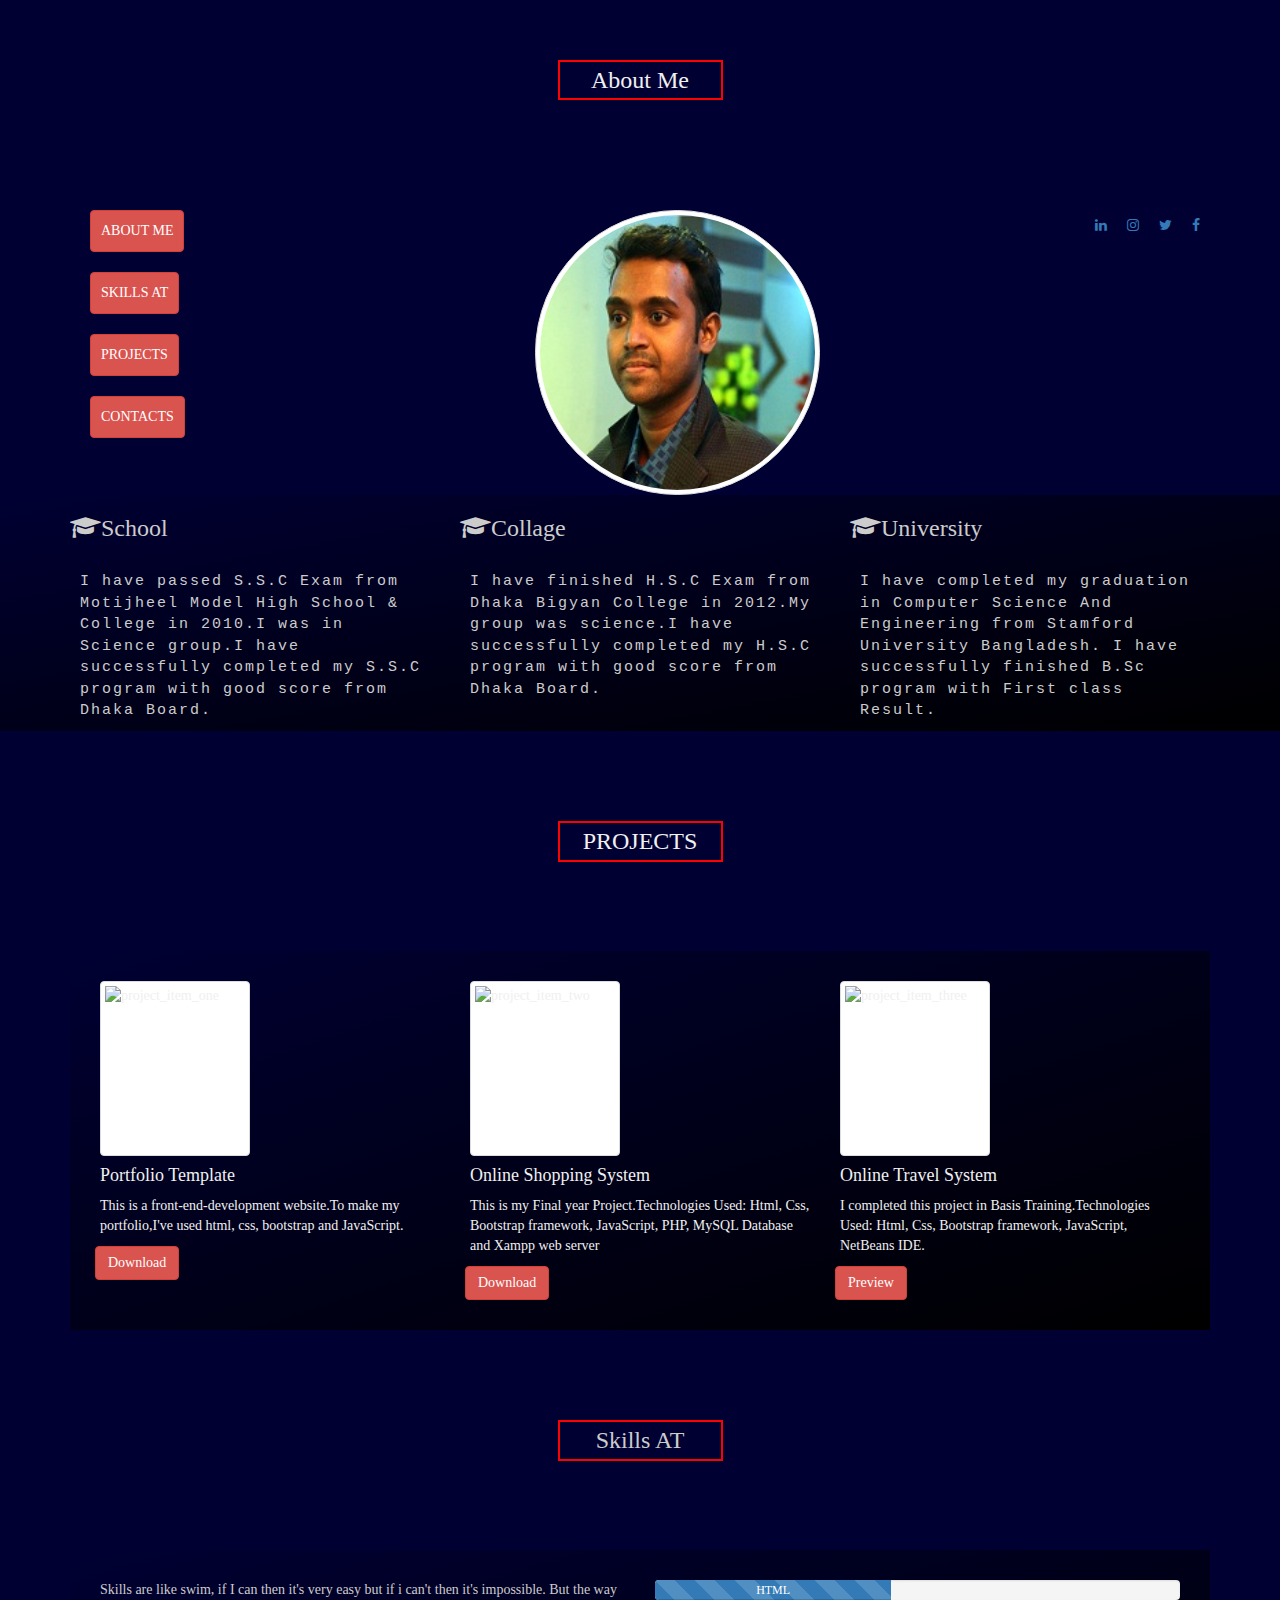
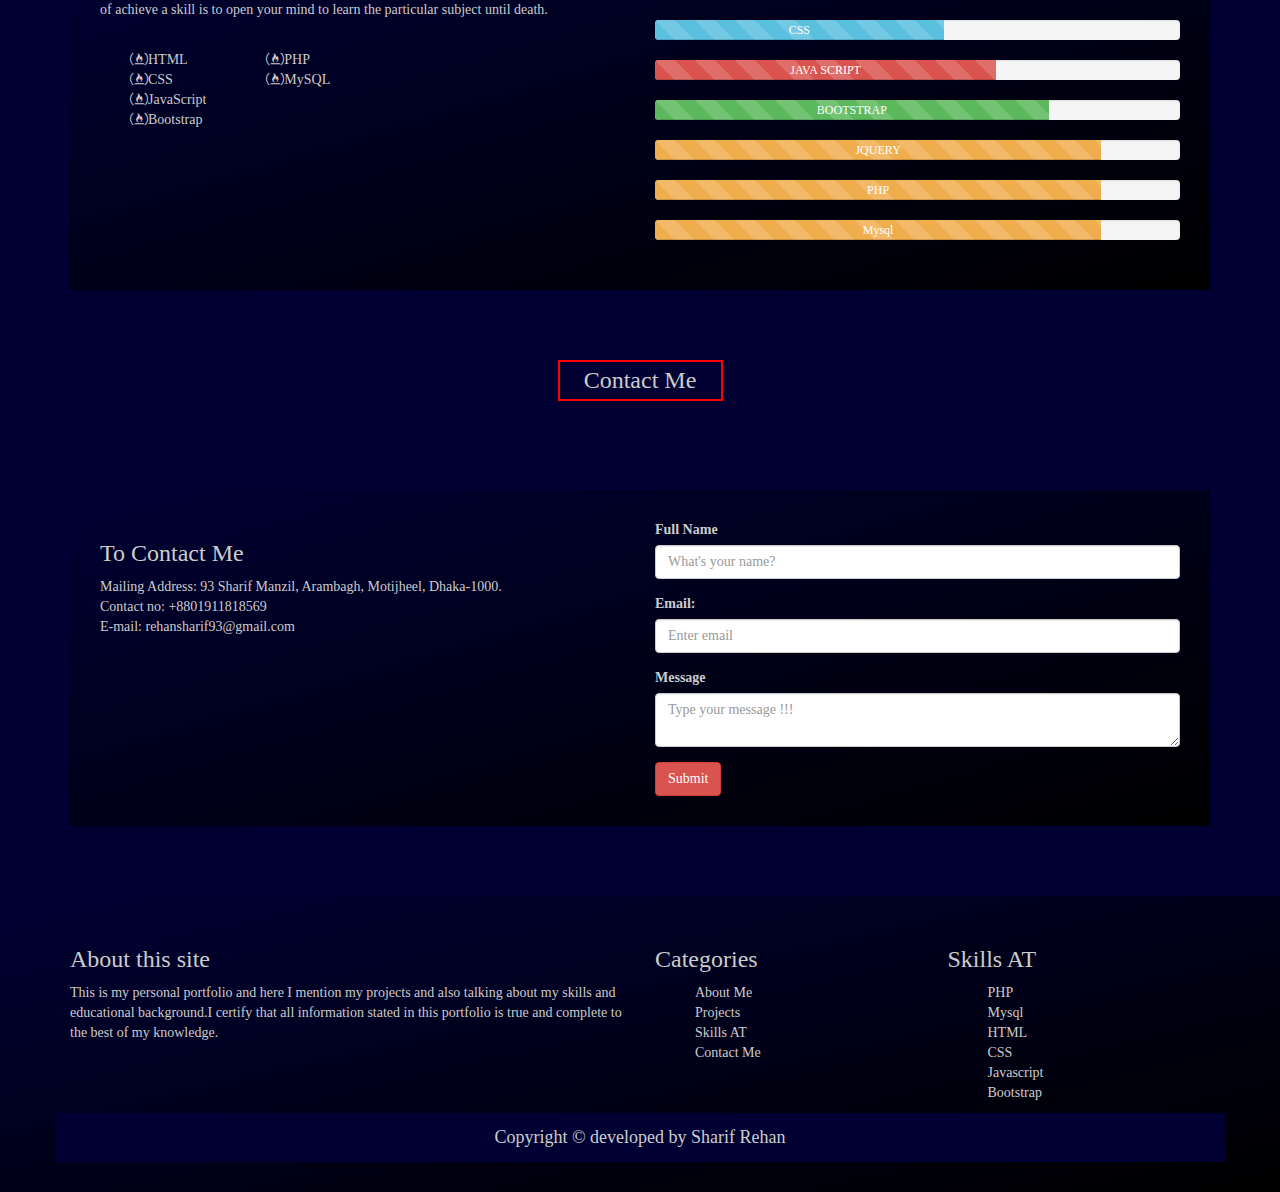
==== home.html @ cc600f08 "Update home.html" ====
<!DOCTYPE html>
<html>
    <head>
        <title>About me</title>
        <meta charset="UTF-8">
        <meta name="viewport" content="width=device-width, initial-scale=1.0">
        <link rel="stylesheet" href="css/bootstrap.min.css">
        <link rel="stylesheet" href="css/font-awesome.min.css">
        <link rel="stylesheet" href="style.css">
    </head>
    <body>
        <div id="about_me">
        <div class="heading_about">
            <div class="container">
                <div class="row">
                    <div class="heading">
                        <div class="col-md-5"></div>
                        <div class="col-md-2"> <h3 class="text-center">About Me</h3></div>
                        <div class="col-md-5"></div>
                    </div>
                </div>
                <div class="row">
                    <div class="col-md-4">
                        <ul class="home_menu">
                            <li><a href="#about_me" class="btn btn-danger btn-toolbar home_btn">ABOUT ME</a></li>
                            <li><a href="#skill_link" class="btn btn-danger btn-toolbar home_btn ">SKILLS  AT</a></li>
                            <li><a href="#project_link" class="btn btn-danger btn-toolbar home_btn">PROJECTS</a></li>
                            <li><a href="#contact" class="btn btn-danger btn-toolbar home_btn">CONTACTS</a></li>
                        </ul>
                    </div>
                    <div class="col-md-4">
                        <div class="my_image">
                            <img src="img/rehan.JPG" class="img-circle img-responsive img-rounded img-thumbnail" alt="" style="height: 100%; width: 100%;"  >
                        </div>                   
                    </div>
                    <div class="col-md-4 ">
                        <a href="https://www.facebook.com/rehan.sharif.cse51" target="_blank"><i class="fa fa-facebook icon"></i></a>
                        <a href="https://twitter.com/SharifRehan1" target="_blank"><i class="fa fa-twitter icon"></i></a>
                        <a href="https://www.instagram.com/" target="_blank"><i class="fa fa-instagram icon"></i></a>
                        <a href="https://www.linkedin.com/" target="_blank"><i class="fa fa-linkedin icon"></i></a>
                        <!-- <a href="#" target=""><i class="fa fa-reddit icon"></i></a> -->
                    </div>
                </div>
            </div>
        </div>
        </div>

        <div class="about_content">
            <div class="container">
                <div class="row">
                    <div class="col-md-4">
                        <div class="about_text">
                            <h3 class="sub_heading"><i class="fa fa-graduation-cap" aria-hidden="true"></i>School</h3>
                            <p >I have passed S.S.C Exam from Motijheel Model High School & College in 2010.I was in Science group.I have successfully completed my S.S.C program with good score from Dhaka Board. 

                            </p>
                        </div>
                    </div>
                    <div class="about_text">
                        <div class="col-md-4">
                            <h3 class="sub_heading"><i class="fa fa-graduation-cap" aria-hidden="true"></i>Collage</h3>
                            <p>I have finished H.S.C Exam from Dhaka Bigyan College in 2012.My group was science.I have successfully completed my H.S.C program with good score from Dhaka Board.</p>
                        </div>
                    </div>
                    <div class="col-md-4">
                        <div class="about_text">
                            <h3 class="sub_heading"><i class="fa fa-graduation-cap" aria-hidden="true"></i>University</h3>
                            <p>I have completed my graduation in Computer Science And Engineering from Stamford University Bangladesh.
                               I have successfully finished B.Sc program with First class Result.
                            </p>
                        </div>
                    </div>
                </div>
            </div>
        </div>

        <div class="project_content" id="project_link">
            <div class="container">
                <div class="row">
                    <div class="heading">
                        <div class="col-md-5"></div>
                        <div class="col-md-2"> <h3 class="text-center">PROJECTS</h3></div>
                        <div class="col-md-5"></div>
                    </div>
                </div>
                <div class="projects"> 

                    <div class="row">

                        <div class=" col-md-4">
                            <img src="img/portfolio.jpg" class="img-responsive img_height img-thumbnail" alt="project_item_one">
                            <h4 class="">Portfolio Template</h4>
                            <p>This is a front-end-development website.To make my portfolio,I've used html, css, bootstrap and JavaScript.</p>
                            <a href="https://drive.google.com/drive/folders/1yPWhmMuFjWonebxdVjHrvSM7Z_GJ8szl?usp=sharing" target="_blank" class="btn btn-danger btn-toolbar"> Download</a>
                        </div>
                        <div class="col-md-4">
                            <img src="img/online_shopping.jpg" class="img-responsive img_height img-thumbnail" alt="project_item_two" >
                            <h4>Online Shopping System</h4>
                            <p>This is my Final year Project.Technologies Used: Html, Css, Bootstrap framework, JavaScript, PHP, MySQL Database and Xampp web server</p>
                            <a href="https://drive.google.com/file/d/1bWO6pinF0NKdIf74q-fwDaKU6hrxIfv8/view?usp=sharing" target="_blank" class="btn btn-danger btn-toolbar"> Download</a>
                        </div>
                        <div class="col-md-4">
                            <img src="img/online_travel.jpg" alt="project_item_three" class="img-responsive img-thumbnail img_height">
                            <h4>Online Travel System</h4>
                            <p>I completed this project in Basis Training.Technologies Used: Html, Css, Bootstrap framework, JavaScript, NetBeans IDE.</p>
                            <a href="https://rehancse51.github.io/green-bangla-tours/" target="_blank" class="btn btn-danger btn-toolbar"> Preview</a>
                        </div>
                        

                    </div>
                </div>
            </div>
        </div>


        <div id="skill_link">
            <div class="skill_section">
                <div class="container">
                    <div class="row">
                        <div class="heading">
                            <div class="col-md-5"></div>
                            <div class="col-md-2"> <h3 class="text-center">Skills AT</h3></div>
                            <div class="col-md-5"></div>
                        </div>
                    </div>
                    <div class="skill_content">
                        <div class="row">
                            <div class="col-md-6">
                                Skills are like swim, if I can then it's very easy but if i can't then it's impossible.
                                But the way of achieve a skill is to open your mind to learn the particular subject
                                until death.<br/>
                                <ul class="skill_list">
                                    <li><i class="fa fa-free-code-camp" aria-hidden="true"></i>HTML</li>
                                    <li><i class="fa fa-free-code-camp" aria-hidden="true"></i>CSS</li>
                                    <li><i class="fa fa-free-code-camp" aria-hidden="true"></i>JavaScript</li>
                                    <li><i class="fa fa-free-code-camp" aria-hidden="true"></i>Bootstrap</li>
                                </ul>
                                <ul class="skill_list">
                                    <li><i class="fa fa-free-code-camp" aria-hidden="true"></i>PHP</li>
                                    <li><i class="fa fa-free-code-camp" aria-hidden="true"></i>MySQL</li>
                                    
                                </ul>
                            </div>
                            <div class="col-md-6">
                                <div class="progress">
                                    <div class="progress-bar progress-bar-striped active" role="progressbar" aria-valuenow="45" aria-valuemin="0" aria-valuemax="100" style="width: 45%;">
                                        HTML
                                    </div>
                                </div>

                                <div class="progress">
                                    <div class="progress-bar progress-bar-info progress-bar-striped active" role="progressbar" aria-valuenow="55" aria-valuemin="0" aria-valuemax="100" style="width: 55%;">
                                        CSS
                                    </div>
                                </div>

                                <div class="progress">
                                    <div class="progress-bar progress-bar-danger progress-bar-striped active" role="progressbar" aria-valuenow="65" aria-valuemin="0" aria-valuemax="100" style="width: 65%;">
                                        JAVA SCRIPT
                                    </div>
                                </div>

                                <div class="progress">
                                    <div class="progress-bar progress-bar-success progress-bar-striped active" role="progressbar" aria-valuenow="75" aria-valuemin="0" aria-valuemax="100" style="width: 75%;">
                                        BOOTSTRAP
                                    </div>
                                </div>

                                <div class="progress">
                                    <div class="progress-bar progress-bar-warning progress-bar-striped active" role="progressbar" aria-valuenow="85" aria-valuemin="0" aria-valuemax="100" style="width: 85%;">
                                        JQUERY
                                    </div>
                                </div>
                                <div class="progress">
                                    <div class="progress-bar progress-bar-warning progress-bar-striped active" role="progressbar" aria-valuenow="85" aria-valuemin="0" aria-valuemax="100" style="width: 85%;">
                                        PHP
                                    </div>
                                </div>
                                <div class="progress">
                                    <div class="progress-bar progress-bar-warning progress-bar-striped active" role="progressbar" aria-valuenow="85" aria-valuemin="0" aria-valuemax="100" style="width: 85%;">
                                        Mysql
                                    </div>
                                </div>
                                <!-- <div class="progress">
                                    <div class="progress-bar progress-bar-warning progress-bar-striped active" role="progressbar" aria-valuenow="85" aria-valuemin="0" aria-valuemax="100" style="width: 85%;">
                                        Word-press Customization
                                    </div>
                                </div> -->
                            </div>
                        </div>
                    </div>
                </div>
            </div>
        </div>

        <div id="contact">
            <div class="contact_content">
                <div class="container">
                    <div class="row">
                        <div class="heading">
                            <div class="col-md-5"></div>
                            <div class="col-md-2"> <h3 class="text-center">Contact Me</h3></div>
                            <div class="col-md-5"></div>
                        </div>
                    </div>
                    <div class="contact_padding">
                        <div class="row">

                            <div class="col-md-6">

                                <h3>To Contact Me</h3>
                                <p>Mailing Address: 93 Sharif Manzil, Arambagh,
                                   Motijheel, Dhaka-1000. <br>
                                   Contact no: +8801911818569 <br>
                                   E-mail: rehansharif93@gmail.com
                                </p>
                            </div>

                            <div class="col-md-6">
                                <div class="contact_form">
                                    <form action="" method="post">
                                        <div class="form-group">
                                            <label for="name">Full Name</label>
                                            <input type="email" class="form-control" id="name" placeholder="What's your name?" name="full_name">
                                        </div>
                                        <div class="form-group">
                                            <label for="email">Email:</label>
                                            <input type="email" class="form-control" id="email" placeholder="Enter email" name="email">
                                        </div>
                                        <div class="form-group">
                                            <label for="message">Message</label>
                                            <textarea id="message" class="form-control" placeholder="Type your message !!!"></textarea>
                                        </div>

                                        <button type="submit" class="btn btn-danger">Submit</button>
                                    </form>
                                </div>
                            </div>
                        </div>
                    </div>
                </div>
            </div>
        </div>
        
        <footer id='footer'>
            <div class="container">
                <div class="row">
                    <div class="col-md-6">
                        <h3>About this site</h3>
                        <p>This is my personal portfolio and here I mention my projects and also talking about my
                        skills and educational background.I certify that all information stated in this portfolio is true and complete to the best of my knowledge.
                        </p>
                    </div>
                    <div class="col-md-3">
                        <h3>Categories</h3>
                        <ul class="footer_list">
                            <li><a href='#about_me'>About Me</a></li>
                            <li><a href='#skill_link'>Projects</a></li>
                            <li><a href='#project_link'>Skills AT</a></li>
                            <li><a href='#contact'>Contact Me</a></li>
                        </ul>
                    </div>
                    <div class="col-md-3">
                        <h3>Skills AT</h3>
                        <ul class="footer_list">
                            <li><a href=''>PHP</a></li>
                            <li><a href=''>Mysql</a></li>
                            <li><a href=''>HTML</a></li>
                            <li><a href=''>CSS</a></li>
                            <li><a href=''>Javascript</a></li>
                            <li><a href=''>Bootstrap</a></li>
                        </ul>
                    </div>
                </div>
                <div class="row">
                    <div class="footer_bottom">
                        <h4 class="text-center">Copyright &copy; developed by Sharif Rehan</h4>
                    </div>
                </div>
            </div>
        </footer>
    
        <script src="js/bootstrap.min.js"></script>
        <script src="js/active.js"></script>
    </body>
</html>
---- style.css ----
body{
    margin:0;
    padding:0;
    height:100 hv;
    background-color: #000033;
    font-family: cursive;

}

.btn_customize{
    padding: 10px;
    margin: 5px;

}

#particles-js{
    height:100%;
    background-color: #000;
    background-image: url('img/matt-palmer-254999.jpg');
    background-repeat: no-repeat;
    background-position: center;


}
.about_me{
    float: right;
}
.about_me h2{
    color: #f0f0f0;
}
.menu{
    list-style: none;
    padding-left: 70px;

}
.heading_about h2{
    padding-left: 30px;

}
.heading h3{
    border: 2px solid red;
    padding-top: 5px;
    padding-bottom: 5px;
}
.home_btn{
    padding: 10px;
    margin: 10px;
}

.home_menu{
    list-style: none;
    padding: 10px;
}
.my_image{
    padding-top: 20px;
    padding-left: 75px;
}
.icon{
    float: right;
    margin: 10px;
    padding-top: 18px;
}
.about_text p{
    padding-left: 10px;
    letter-spacing: 2px;
    font-family: monospace; 
    font-size: 15px;
}
.about_text{
    color: #cccccc;
}
.about_content{
    background: #000033; /* For browsers that do not support gradients */
    background: -webkit-linear-gradient(left top, #000033, black); /* For Safari 5.1 to 6.0 */
    background: -o-linear-gradient(bottom right, #000033, black); /* For Opera 11.1 to 12.0 */
    background: -moz-linear-gradient(bottom right,#000033, black); /* For Firefox 3.6 to 15 */
    background: linear-gradient(to bottom right, #000033, black); /* Standard syntax */



}
.project_content{
    color: #f0f0f0;
    padding-top: 70px;
}
.heading_about{
    color: #f0f0f0;
    padding-top: 40px;
}
.img_height{
    height: 175px;
    width: 150px;
}

.sub_heading{
    padding-bottom: 20px;
}
.heading{
    padding-bottom: 150px;
}
.projects{

    padding: 30px;
    background: #000033; /* For browsers that do not support gradients */
    background: -webkit-linear-gradient(left top, #000033, black); /* For Safari 5.1 to 6.0 */
    background: -o-linear-gradient(bottom right, #000033, black); /* For Opera 11.1 to 12.0 */
    background: -moz-linear-gradient(bottom right,#000033, black); /* For Firefox 3.6 to 15 */
    background: linear-gradient(to bottom right, #000033, black); /* Standard syntax */
}
.skill_list{
    float: left;
    
    list-style: none;
    padding: 30px;
}
.contact_content{
    color: #cccccc;

    padding-bottom: 70px;
}
.skill_section{
    color: #cccccc;
    padding-top: 70px;

}
.skill_content{
    padding: 30px;
    background: #000033; /* For browsers that do not support gradients */
    background: -webkit-linear-gradient(left top, #000033, black); /* For Safari 5.1 to 6.0 */
    background: -o-linear-gradient(bottom right, #000033, black); /* For Opera 11.1 to 12.0 */
    background: -moz-linear-gradient(bottom right,#000033, black); /* For Firefox 3.6 to 15 */
    background: linear-gradient(to bottom right, #000033, black); /* Standard syntax */
}
.contact_padding{
    padding: 30px;
    background: #000033; /* For browsers that do not support gradients */
    background: -webkit-linear-gradient(left top, #000033, black); /* For Safari 5.1 to 6.0 */
    background: -o-linear-gradient(bottom right, #000033, black); /* For Opera 11.1 to 12.0 */
    background: -moz-linear-gradient(bottom right,#000033, black); /* For Firefox 3.6 to 15 */
    background: linear-gradient(to bottom right, #000033, black); /* Standard syntax */

}
.contact_content{
    padding-top: 50px;
}
.footer_list{
    list-style: none;
}
.footer_list li a{
    text-decoration: none;
    color: #cccccc;
}
#footer{
    padding: 30px;
    background: #000033; /* For browsers that do not support gradients */
    background: -webkit-linear-gradient(left top, #000033, black); /* For Safari 5.1 to 6.0 */
    background: -o-linear-gradient(bottom right, #000033, black); /* For Opera 11.1 to 12.0 */
    background: -moz-linear-gradient(bottom right,#000033, black); /* For Firefox 3.6 to 15 */
    background: linear-gradient(to bottom right, #000033, black); /* Standard syntax */
    color: #cccccc;
}
.footer_bottom{
    background-color:  #000033;
    padding: 5px;
    color: #cccccc;
}
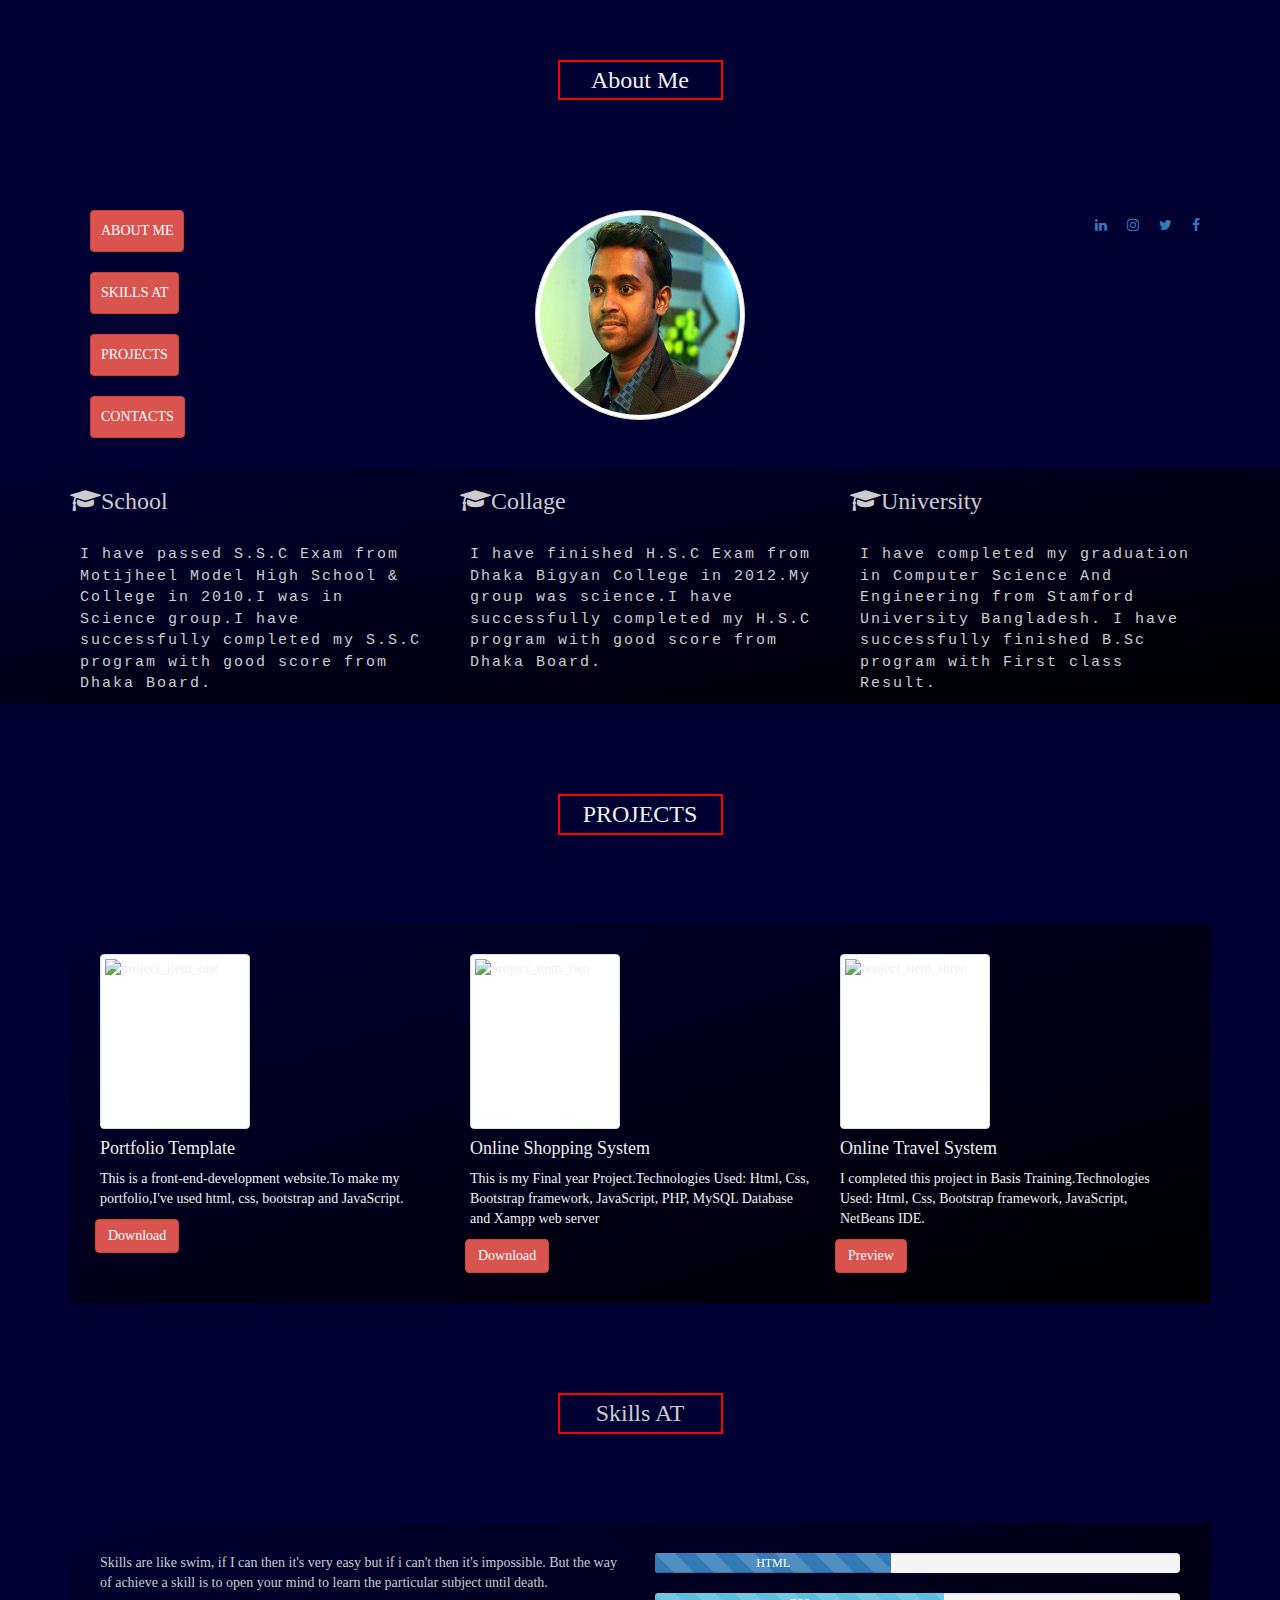
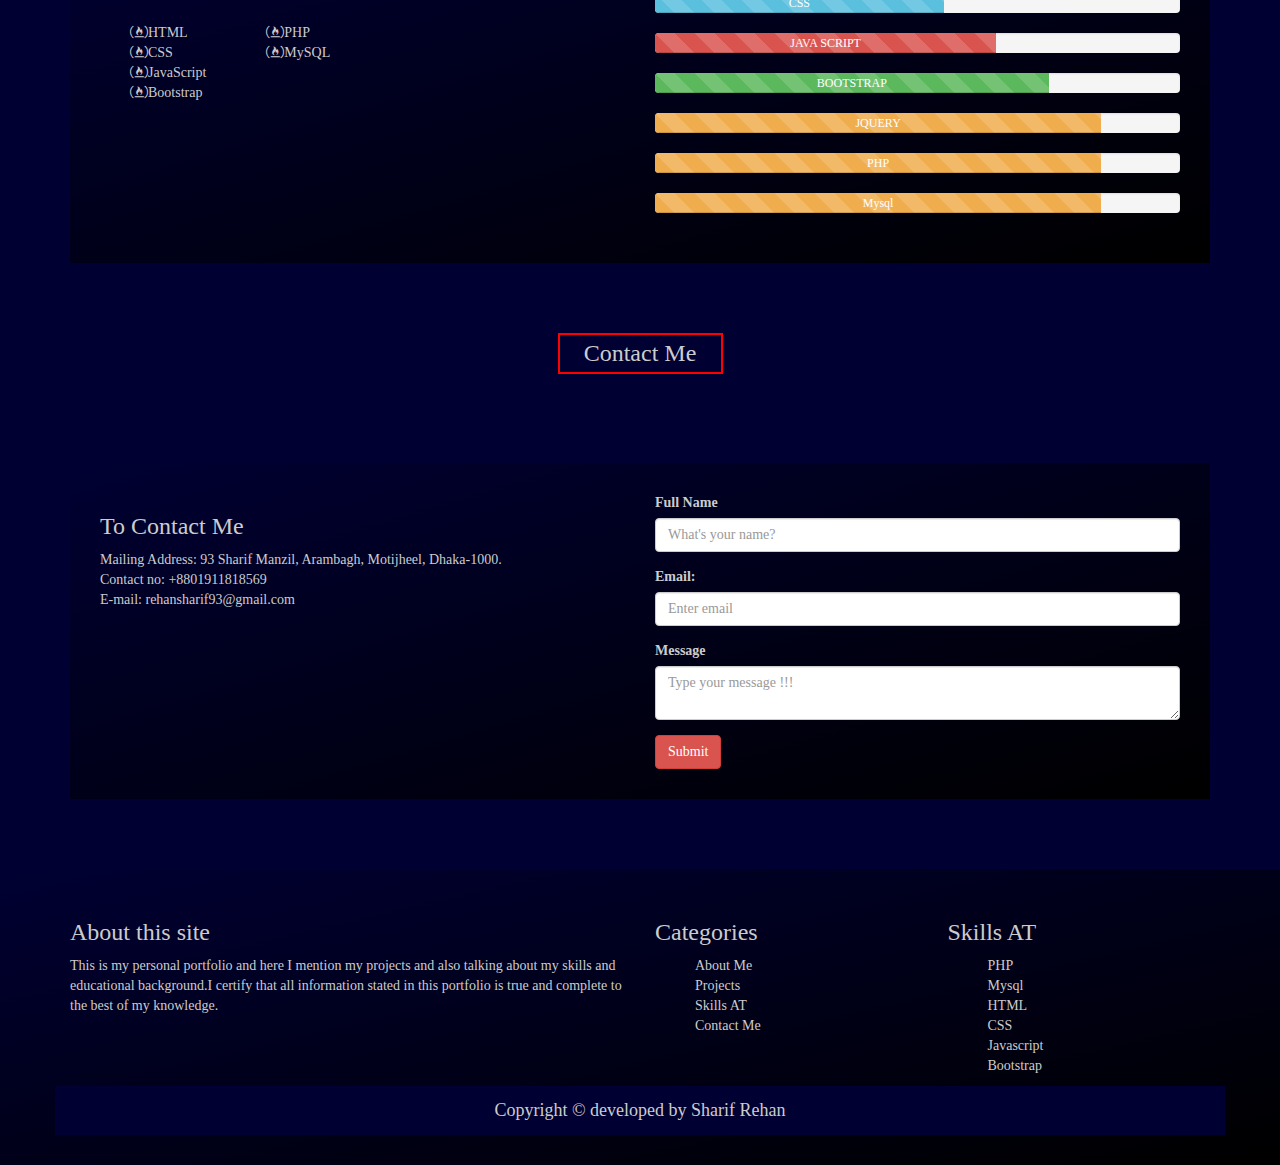
==== commit b01fd1ce: "Update home.html" ====
--- a/home.html
+++ b/home.html
@@ -30,7 +30,7 @@
                     </div>
                     <div class="col-md-4">
                         <div class="my_image">
-                            <img src="img/rehan.JPG" class="img-circle img-responsive img-rounded img-thumbnail" alt="" style="height: 100%; width: 100%;"  >
+                            <img src="img/rehan.JPG" class="img-circle img-responsive img-rounded img-thumbnail" alt="">
                         </div>                   
                     </div>
                     <div class="col-md-4 ">
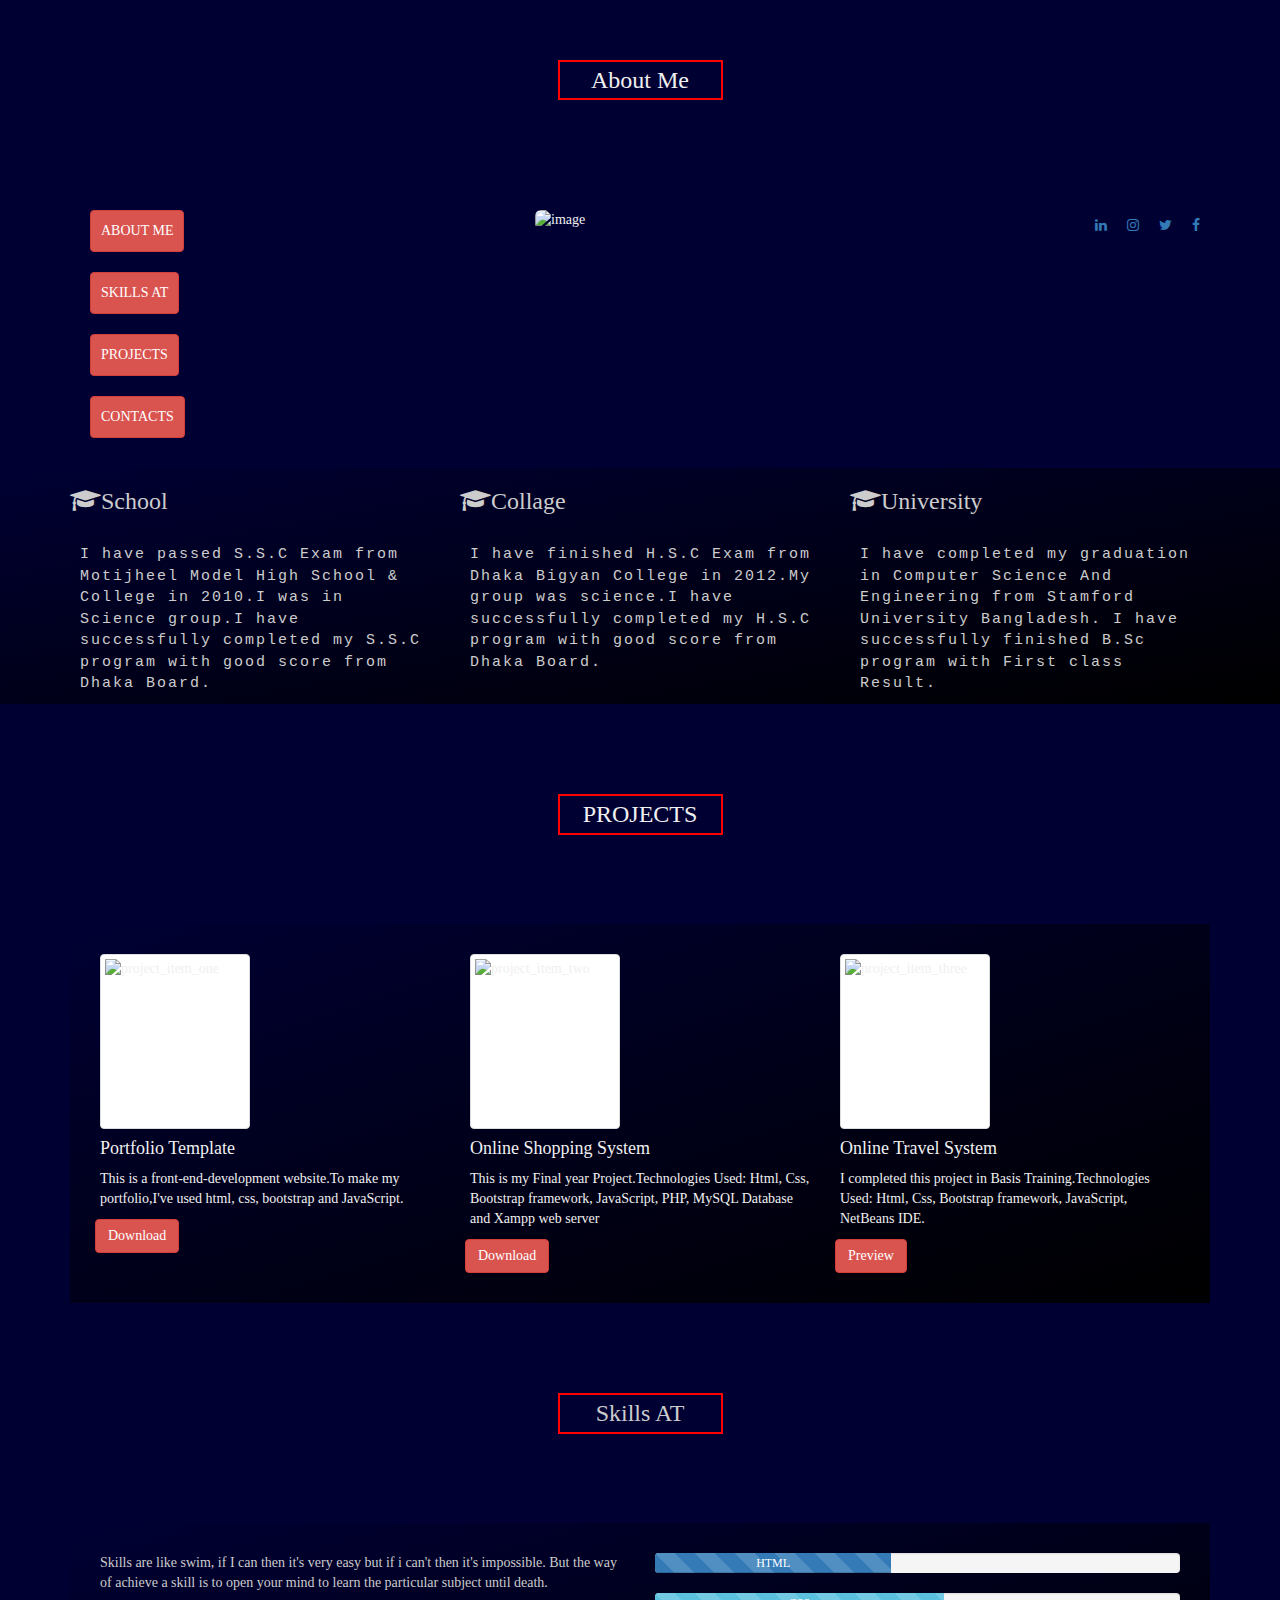
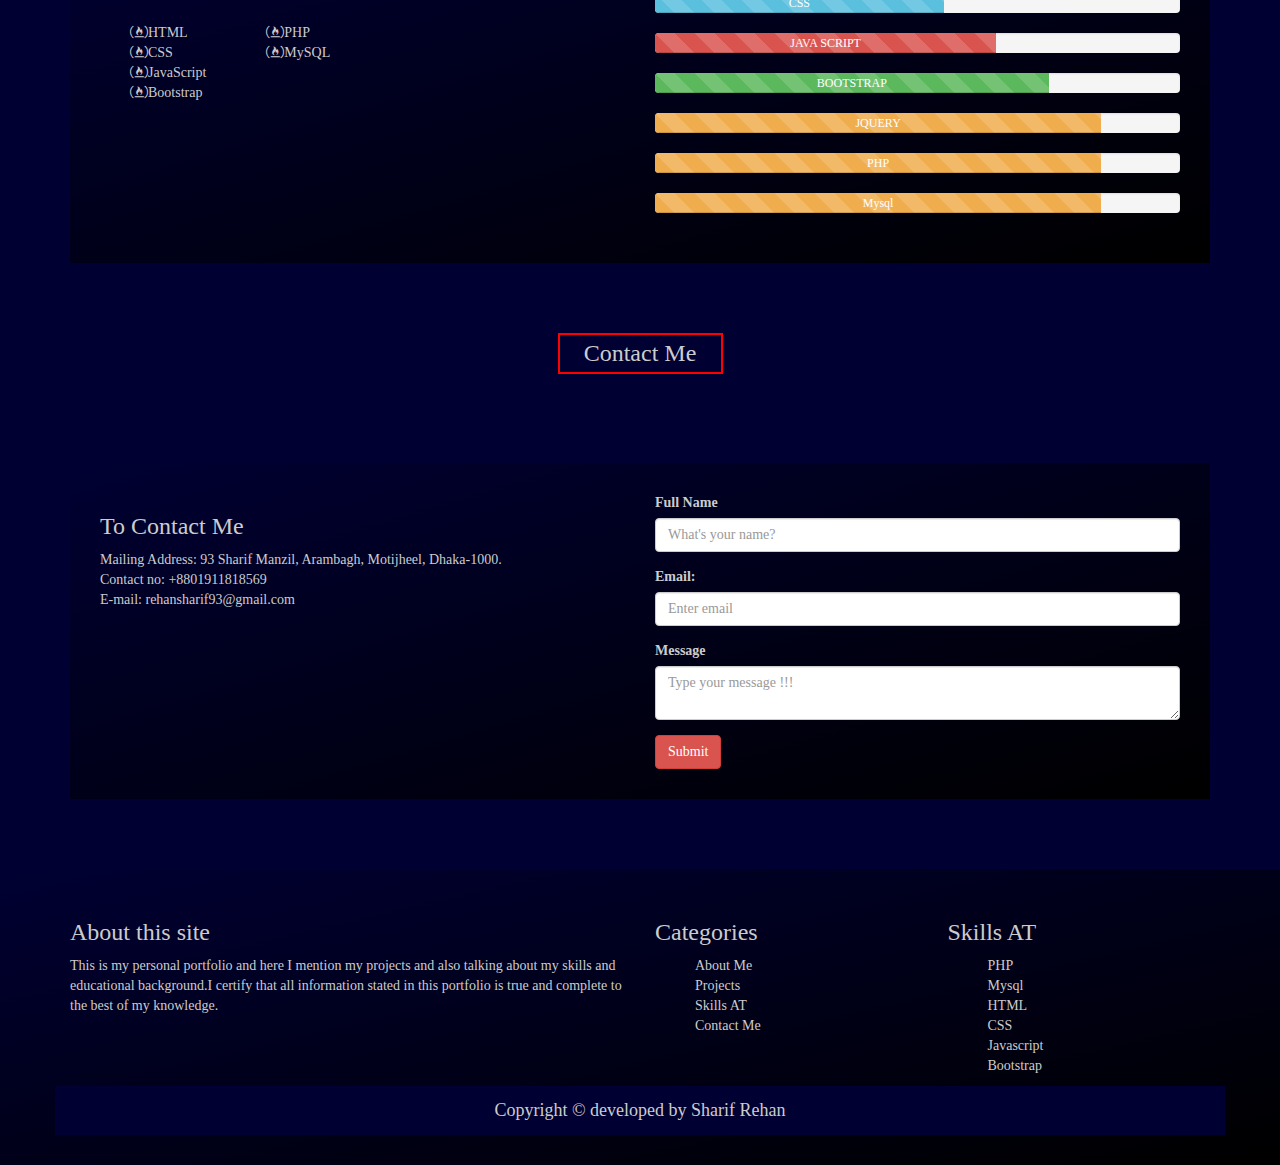
==== commit e0b3b3a3: "Update home.html" ====
--- a/home.html
+++ b/home.html
@@ -30,7 +30,7 @@
                     </div>
                     <div class="col-md-4">
                         <div class="my_image">
-                            <img src="img/rehan.JPG" class="img-circle img-responsive img-rounded img-thumbnail" alt="">
+                            <img src="img/rehan.jpg" class="img-responsive img-rounded" alt="image">
                         </div>                   
                     </div>
                     <div class="col-md-4 ">
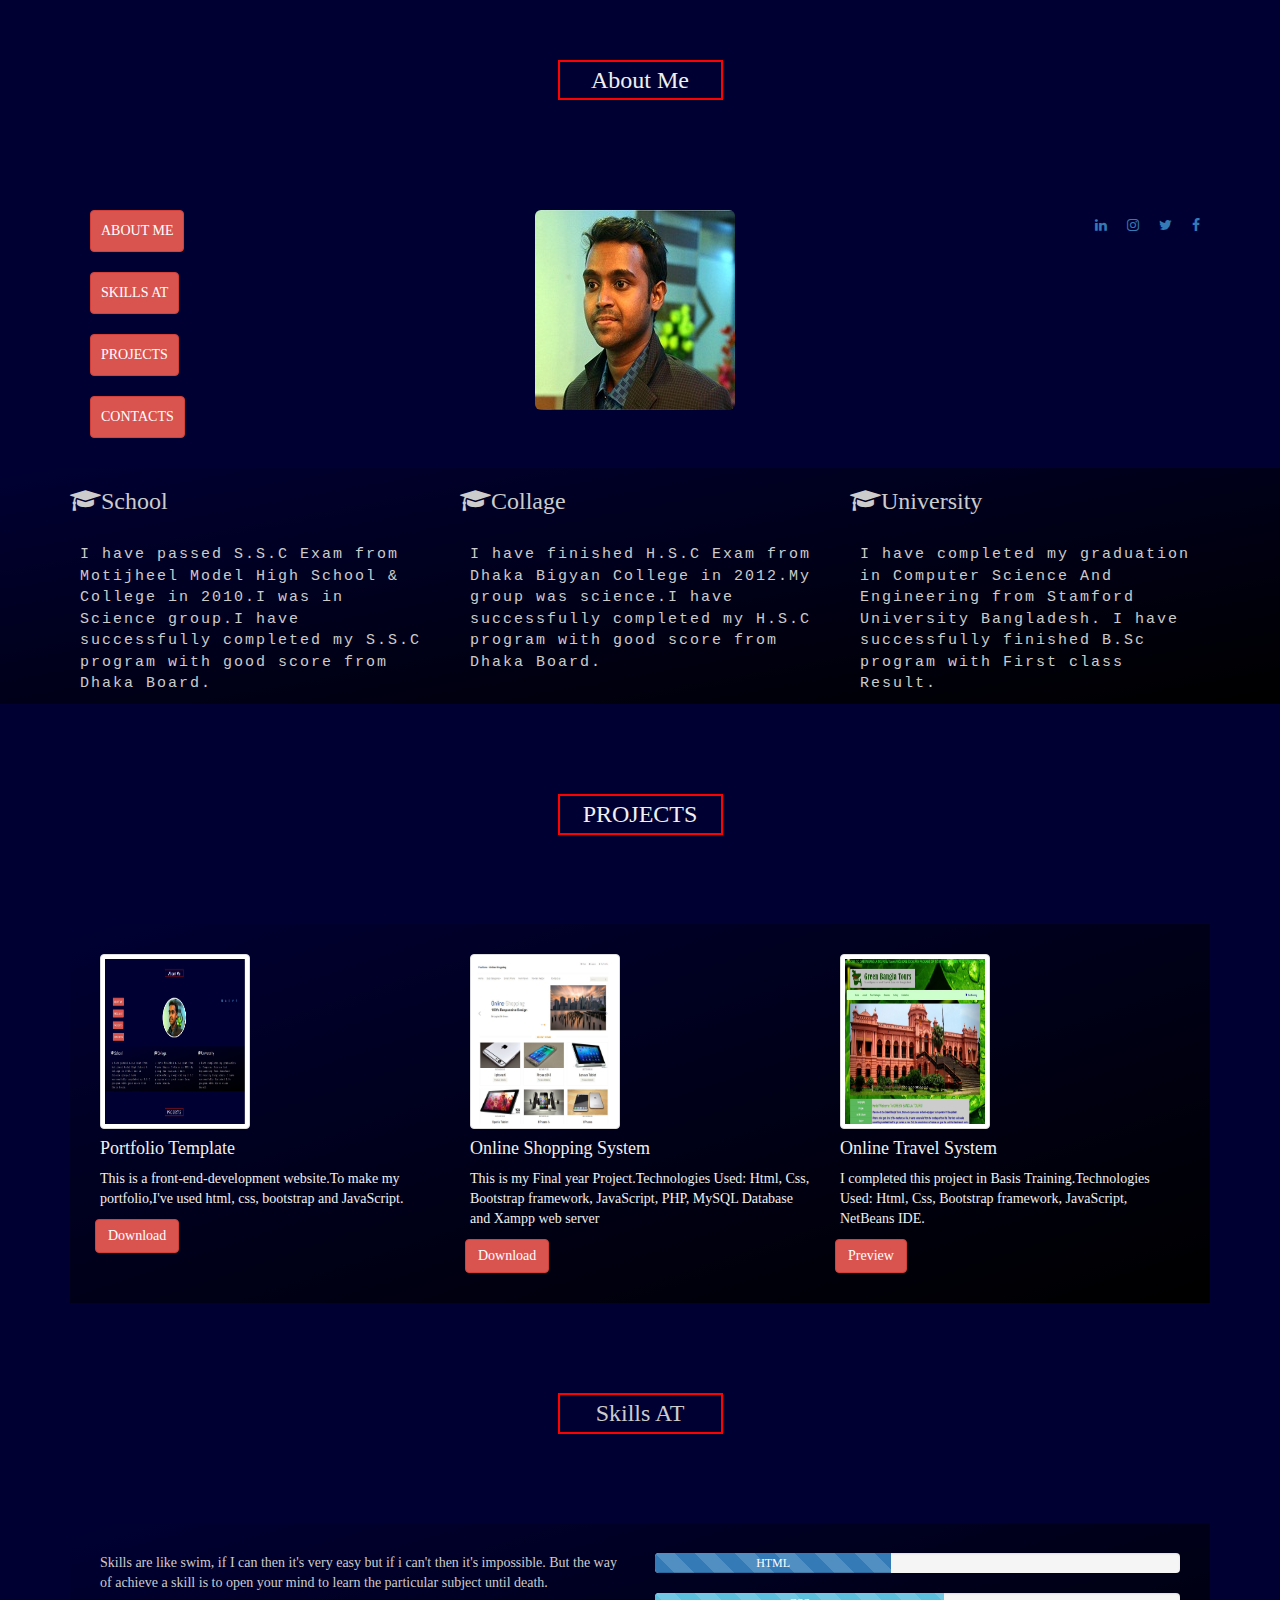
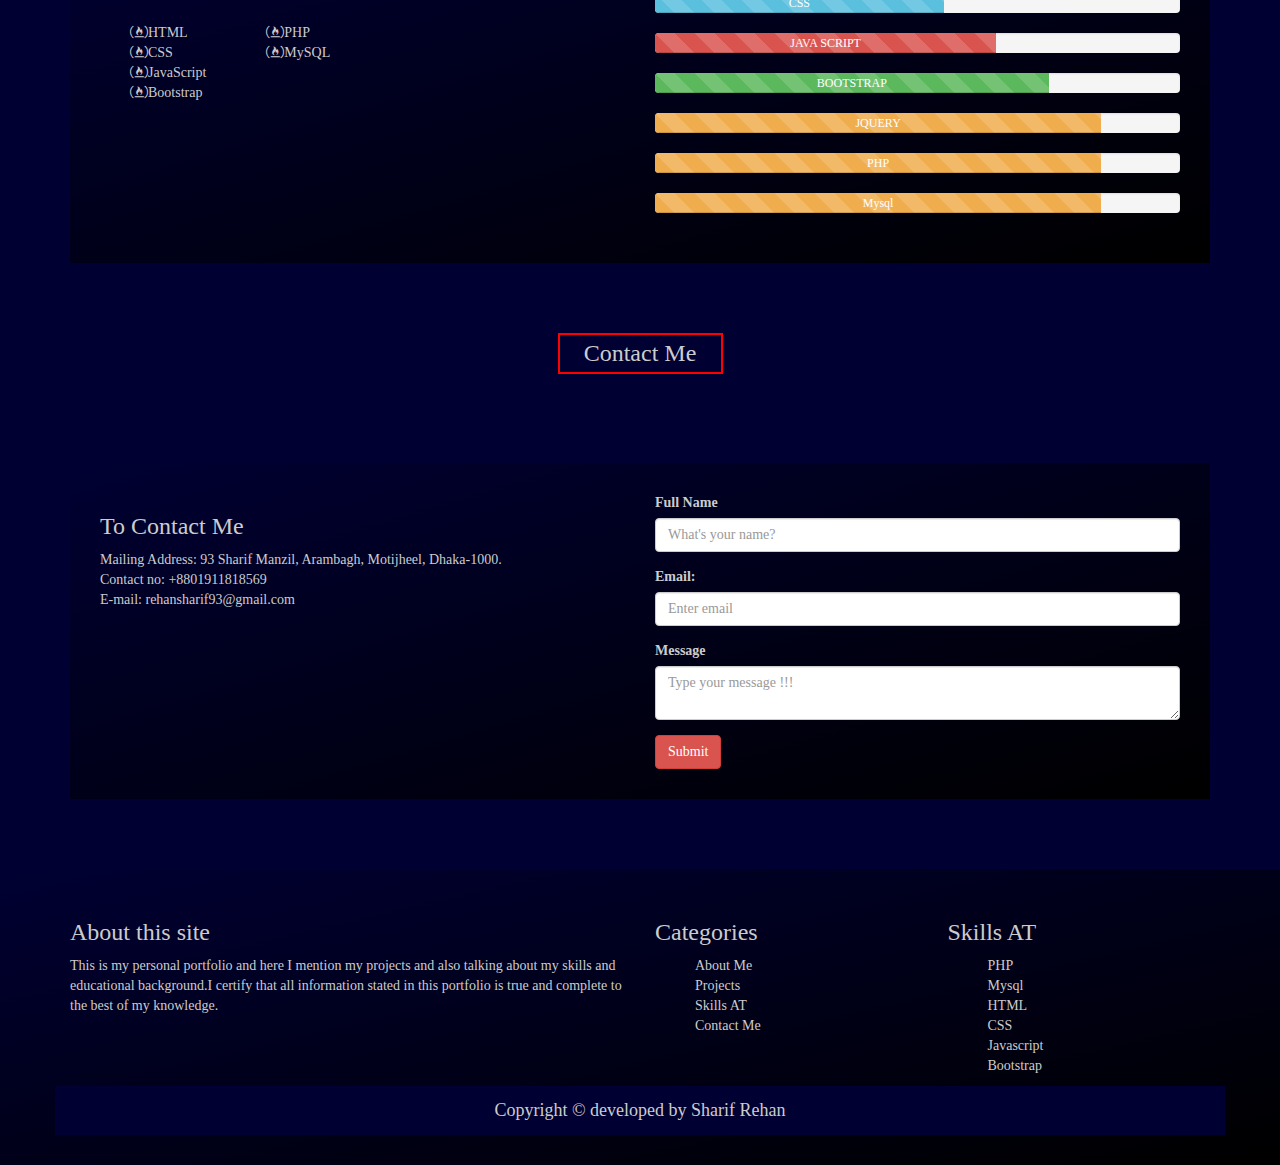
==== commit 8cb7da49: "Update home.html" ====
--- a/home.html
+++ b/home.html
@@ -30,7 +30,7 @@
                     </div>
                     <div class="col-md-4">
                         <div class="my_image">
-                            <img src="img/rehan.jpg" class="img-responsive img-rounded" alt="image">
+                            <img src="img/rehan.JPG" class="img-responsive img-rounded" alt="image">
                         </div>                   
                     </div>
                     <div class="col-md-4 ">
@@ -88,19 +88,19 @@
                     <div class="row">
 
                         <div class=" col-md-4">
-                            <img src="img/portfolio.jpg" class="img-responsive img_height img-thumbnail" alt="project_item_one">
+                            <img src="img/portfolio.JPG" class="img-responsive img_height img-thumbnail" alt="project_item_one">
                             <h4 class="">Portfolio Template</h4>
                             <p>This is a front-end-development website.To make my portfolio,I've used html, css, bootstrap and JavaScript.</p>
                             <a href="https://drive.google.com/drive/folders/1yPWhmMuFjWonebxdVjHrvSM7Z_GJ8szl?usp=sharing" target="_blank" class="btn btn-danger btn-toolbar"> Download</a>
                         </div>
                         <div class="col-md-4">
-                            <img src="img/online_shopping.jpg" class="img-responsive img_height img-thumbnail" alt="project_item_two" >
+                            <img src="img/online_shopping.JPG" class="img-responsive img_height img-thumbnail" alt="project_item_two" >
                             <h4>Online Shopping System</h4>
                             <p>This is my Final year Project.Technologies Used: Html, Css, Bootstrap framework, JavaScript, PHP, MySQL Database and Xampp web server</p>
                             <a href="https://drive.google.com/file/d/1bWO6pinF0NKdIf74q-fwDaKU6hrxIfv8/view?usp=sharing" target="_blank" class="btn btn-danger btn-toolbar"> Download</a>
                         </div>
                         <div class="col-md-4">
-                            <img src="img/online_travel.jpg" alt="project_item_three" class="img-responsive img-thumbnail img_height">
+                            <img src="img/online_travel.JPG" alt="project_item_three" class="img-responsive img-thumbnail img_height">
                             <h4>Online Travel System</h4>
                             <p>I completed this project in Basis Training.Technologies Used: Html, Css, Bootstrap framework, JavaScript, NetBeans IDE.</p>
                             <a href="https://rehancse51.github.io/green-bangla-tours/" target="_blank" class="btn btn-danger btn-toolbar"> Preview</a>
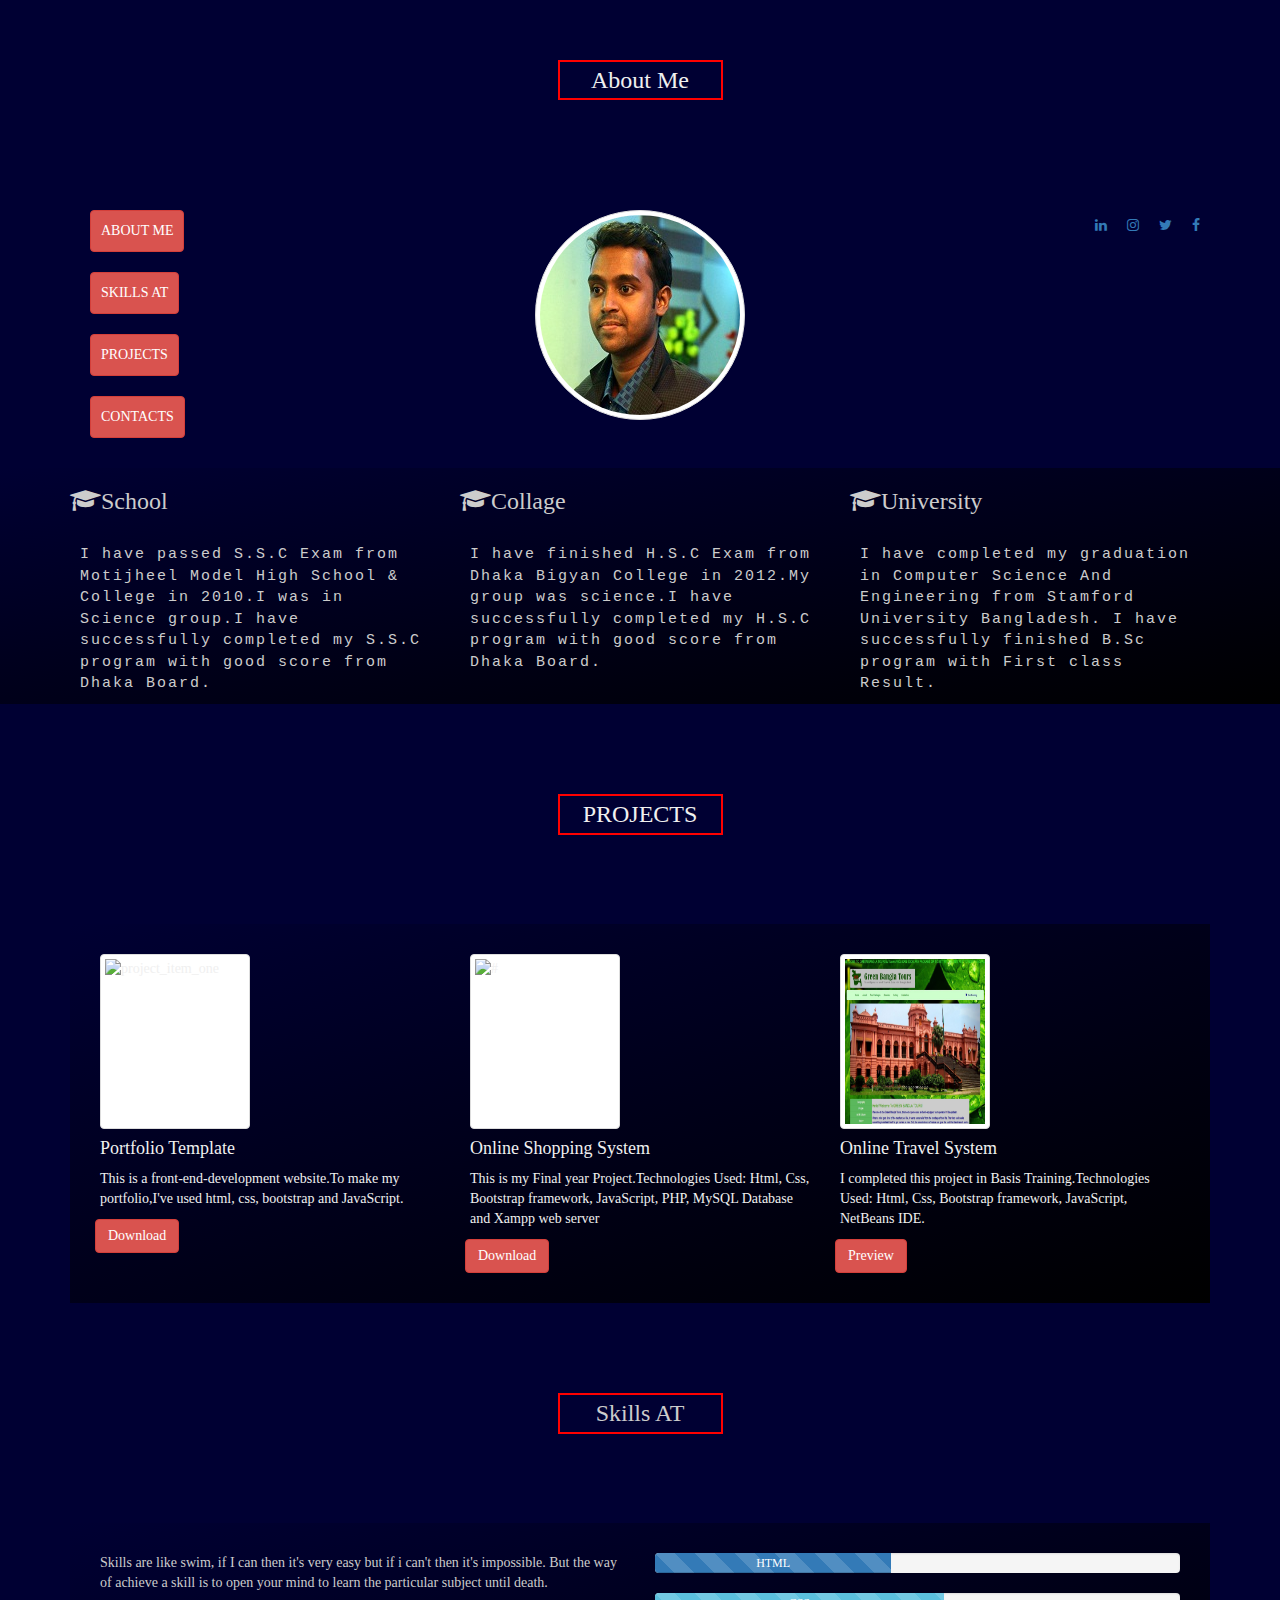
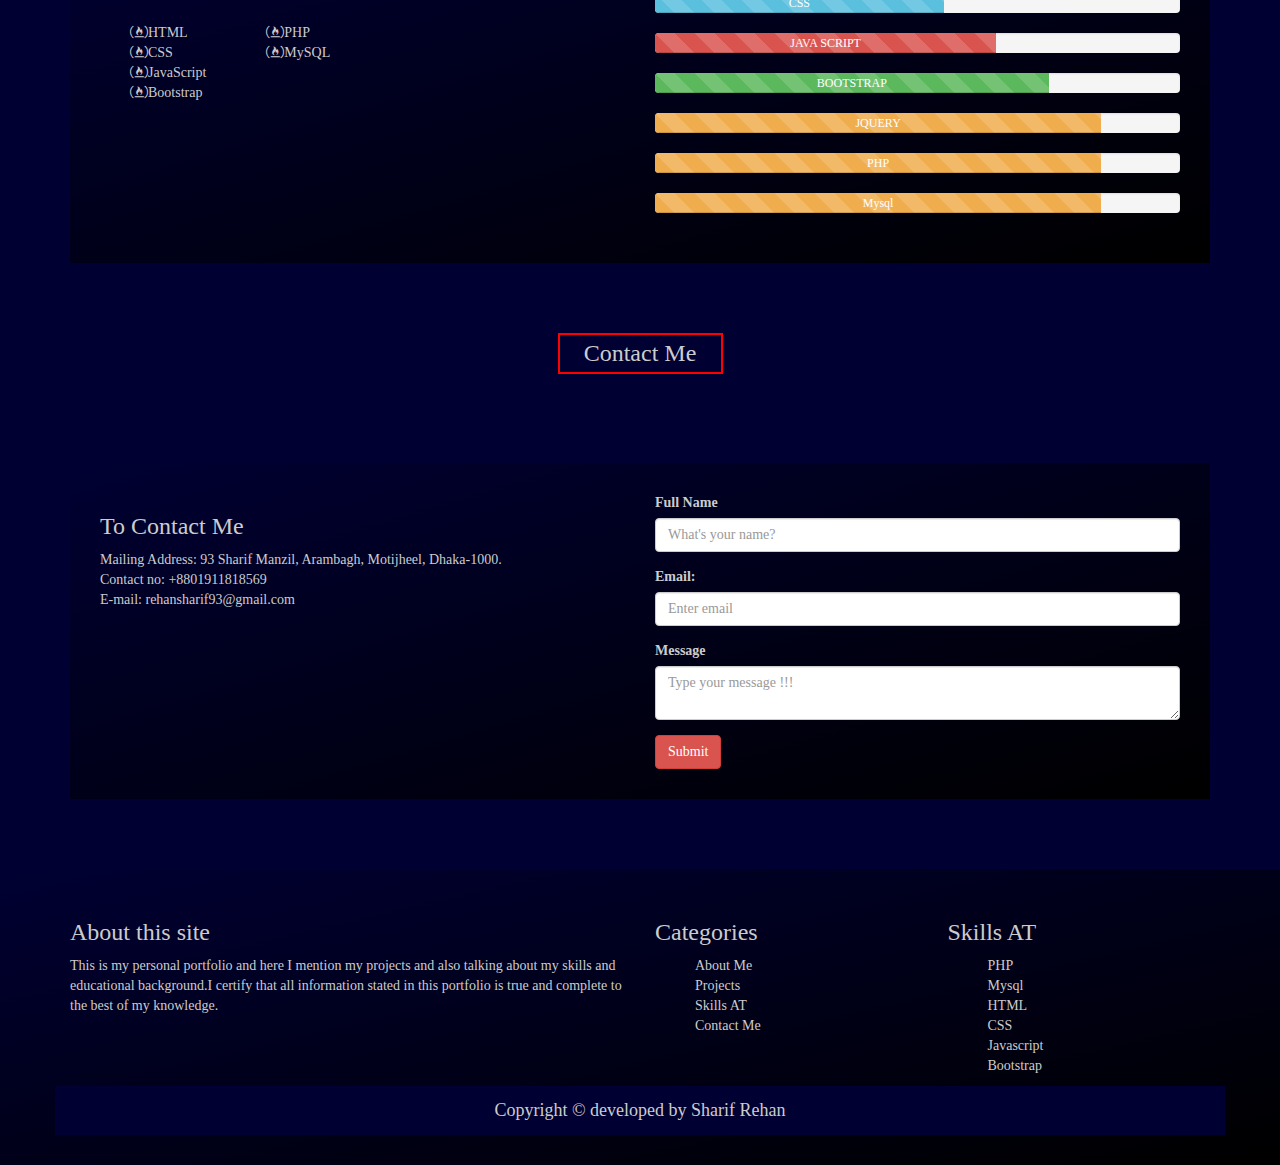
==== commit b72f2523: "Update home.html" ====
--- a/home.html
+++ b/home.html
@@ -30,7 +30,7 @@
                     </div>
                     <div class="col-md-4">
                         <div class="my_image">
-                            <img src="img/rehan.JPG" class="img-responsive img-rounded" alt="image">
+                            <img src="img/rehan.JPG" class="img-circle img-responsive img-rounded img-thumbnail" alt="image">
                         </div>                   
                     </div>
                     <div class="col-md-4 ">
@@ -88,13 +88,13 @@
                     <div class="row">
 
                         <div class=" col-md-4">
-                            <img src="img/portfolio.JPG" class="img-responsive img_height img-thumbnail" alt="project_item_one">
+                            <img src="img/portfolio" class="img-responsive img_height img-thumbnail" alt="project_item_one">
                             <h4 class="">Portfolio Template</h4>
                             <p>This is a front-end-development website.To make my portfolio,I've used html, css, bootstrap and JavaScript.</p>
                             <a href="https://drive.google.com/drive/folders/1yPWhmMuFjWonebxdVjHrvSM7Z_GJ8szl?usp=sharing" target="_blank" class="btn btn-danger btn-toolbar"> Download</a>
                         </div>
                         <div class="col-md-4">
-                            <img src="img/online_shopping.JPG" class="img-responsive img_height img-thumbnail" alt="project_item_two" >
+                            <img src="img/online_shopping" class="img-responsive img_height img-thumbnail" alt="#" >
                             <h4>Online Shopping System</h4>
                             <p>This is my Final year Project.Technologies Used: Html, Css, Bootstrap framework, JavaScript, PHP, MySQL Database and Xampp web server</p>
                             <a href="https://drive.google.com/file/d/1bWO6pinF0NKdIf74q-fwDaKU6hrxIfv8/view?usp=sharing" target="_blank" class="btn btn-danger btn-toolbar"> Download</a>
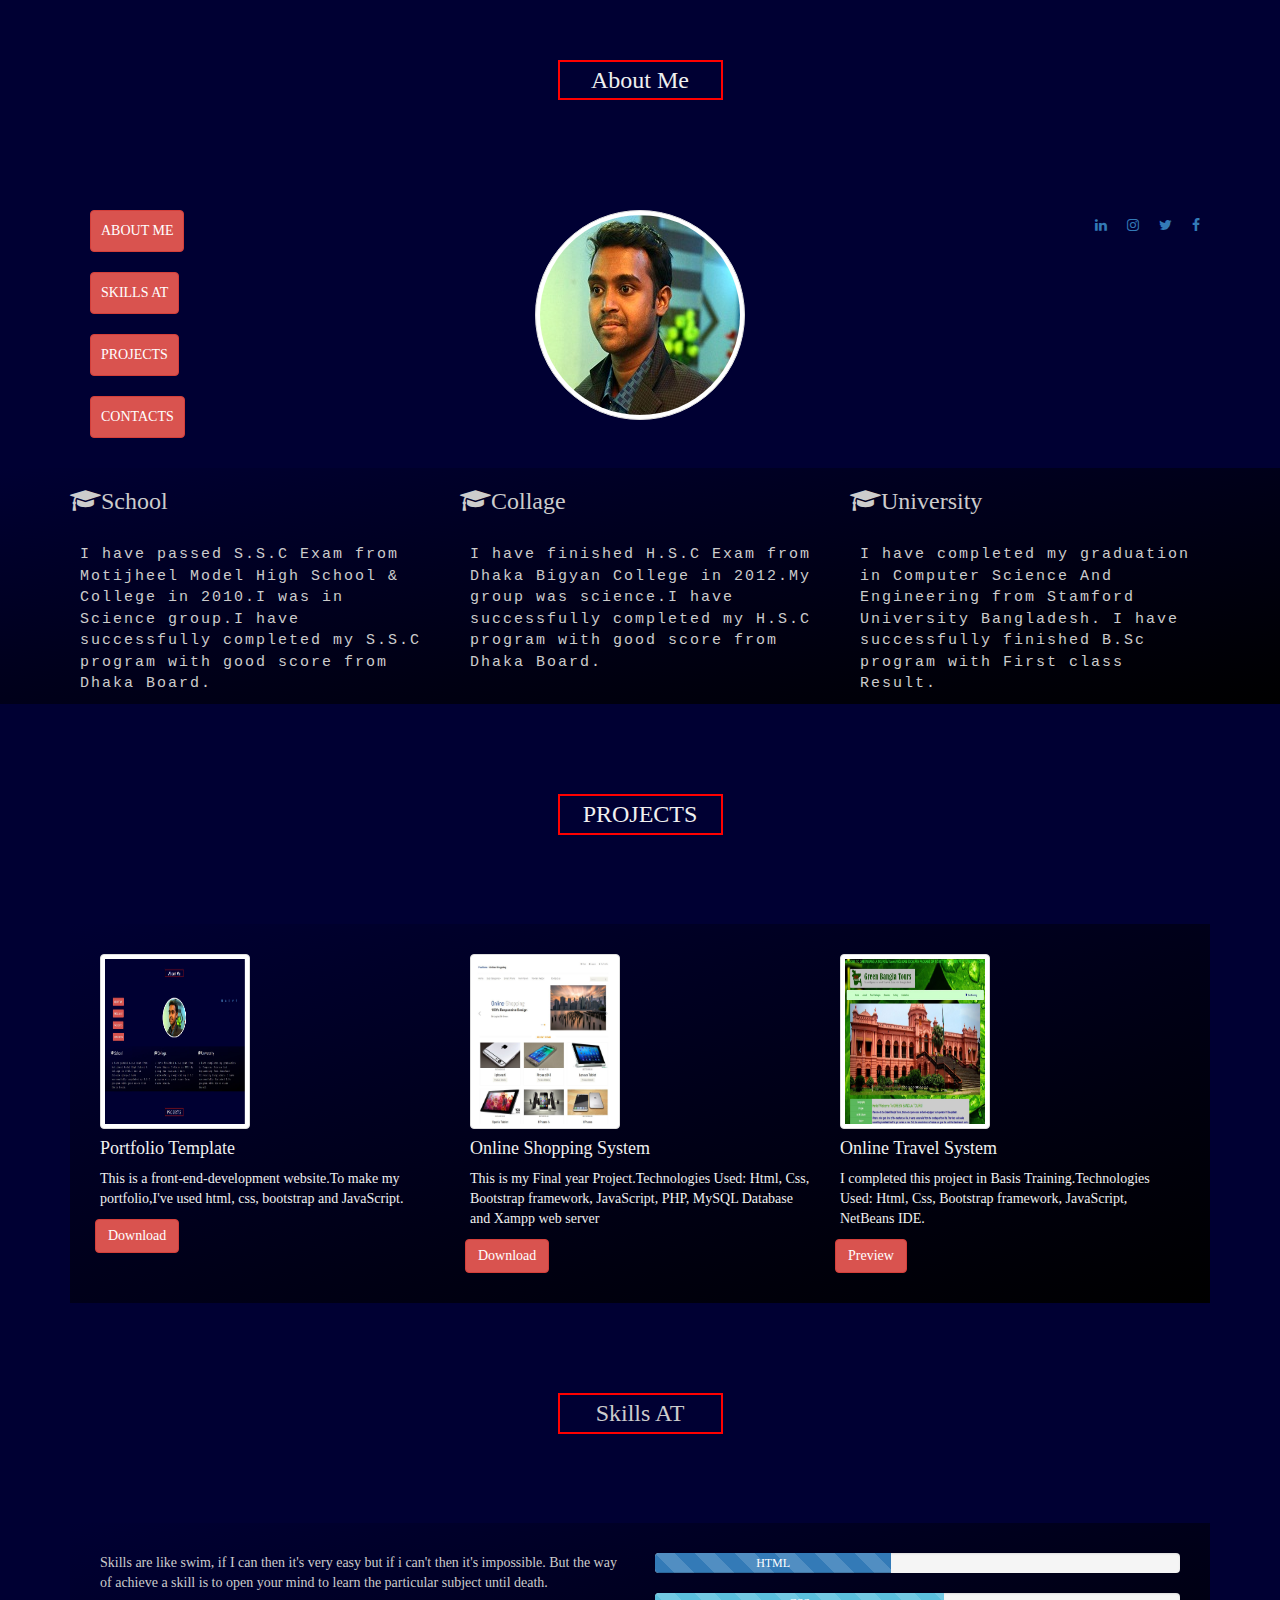
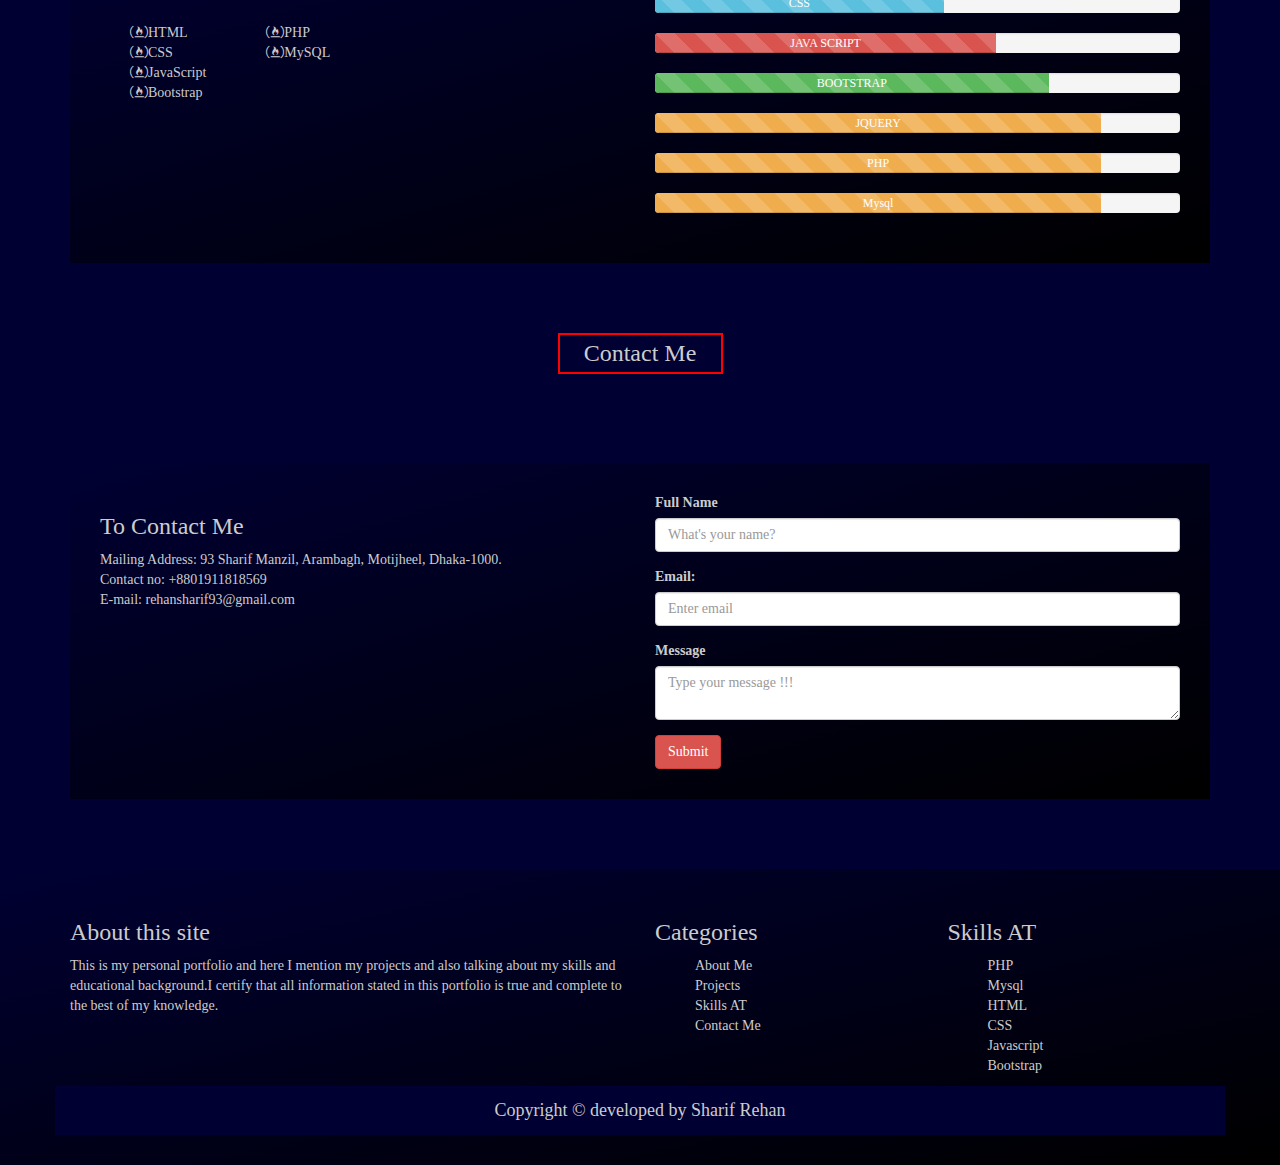
==== commit 1babc95d: "Update home.html" ====
--- a/home.html
+++ b/home.html
@@ -88,13 +88,13 @@
                     <div class="row">
 
                         <div class=" col-md-4">
-                            <img src="img/portfolio" class="img-responsive img_height img-thumbnail" alt="project_item_one">
+                            <img src="img/portfolio.JPG" class="img-responsive img_height img-thumbnail" alt="project_item_one">
                             <h4 class="">Portfolio Template</h4>
                             <p>This is a front-end-development website.To make my portfolio,I've used html, css, bootstrap and JavaScript.</p>
                             <a href="https://drive.google.com/drive/folders/1yPWhmMuFjWonebxdVjHrvSM7Z_GJ8szl?usp=sharing" target="_blank" class="btn btn-danger btn-toolbar"> Download</a>
                         </div>
                         <div class="col-md-4">
-                            <img src="img/online_shopping" class="img-responsive img_height img-thumbnail" alt="#" >
+                            <img src="img/online_shopping.JPG" class="img-responsive img_height img-thumbnail" alt="#" >
                             <h4>Online Shopping System</h4>
                             <p>This is my Final year Project.Technologies Used: Html, Css, Bootstrap framework, JavaScript, PHP, MySQL Database and Xampp web server</p>
                             <a href="https://drive.google.com/file/d/1bWO6pinF0NKdIf74q-fwDaKU6hrxIfv8/view?usp=sharing" target="_blank" class="btn btn-danger btn-toolbar"> Download</a>
